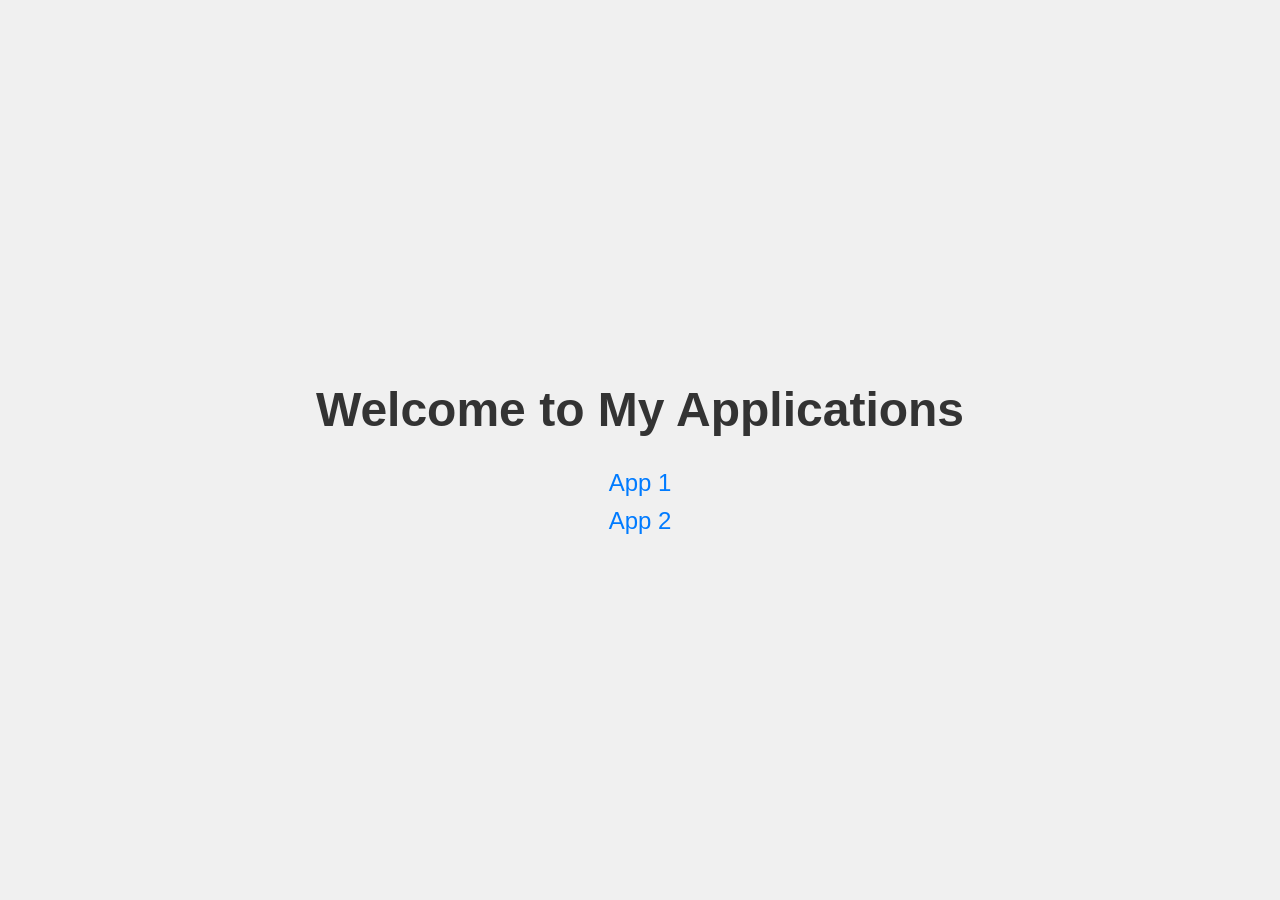
==== index.html @ a7c960a2 "Add files via upload" ====
<!DOCTYPE html>
<html lang="en">
<head>
  <meta charset="UTF-8">
  <meta name="viewport" content="width=device-width, initial-scale=1.0">
  <title>My Applications</title>
  <style>
    body {
      font-family: Arial, sans-serif;
      display: flex;
      justify-content: center;
      align-items: center;
      height: 100vh;
      background-color: #f0f0f0;
      margin: 0;
    }
    .container {
      text-align: center;
    }
    h1 {
      font-size: 3rem;
      color: #333;
    }
    ul {
      list-style: none;
      padding: 0;
    }
    li {
      margin: 10px 0;
    }
    a {
      text-decoration: none;
      font-size: 1.5rem;
      color: #007bff;
    }
    a:hover {
      text-decoration: underline;
    }
  </style>
</head>
<body>
  <div class="container">
    <h1>Welcome to My Applications</h1>
    <ul>
      <li><a href="index_finance.html">App 1</a></li>
      <li><a href="index_ess.html">App 2</a></li>
    </ul>
  </div>
</body>
</html>
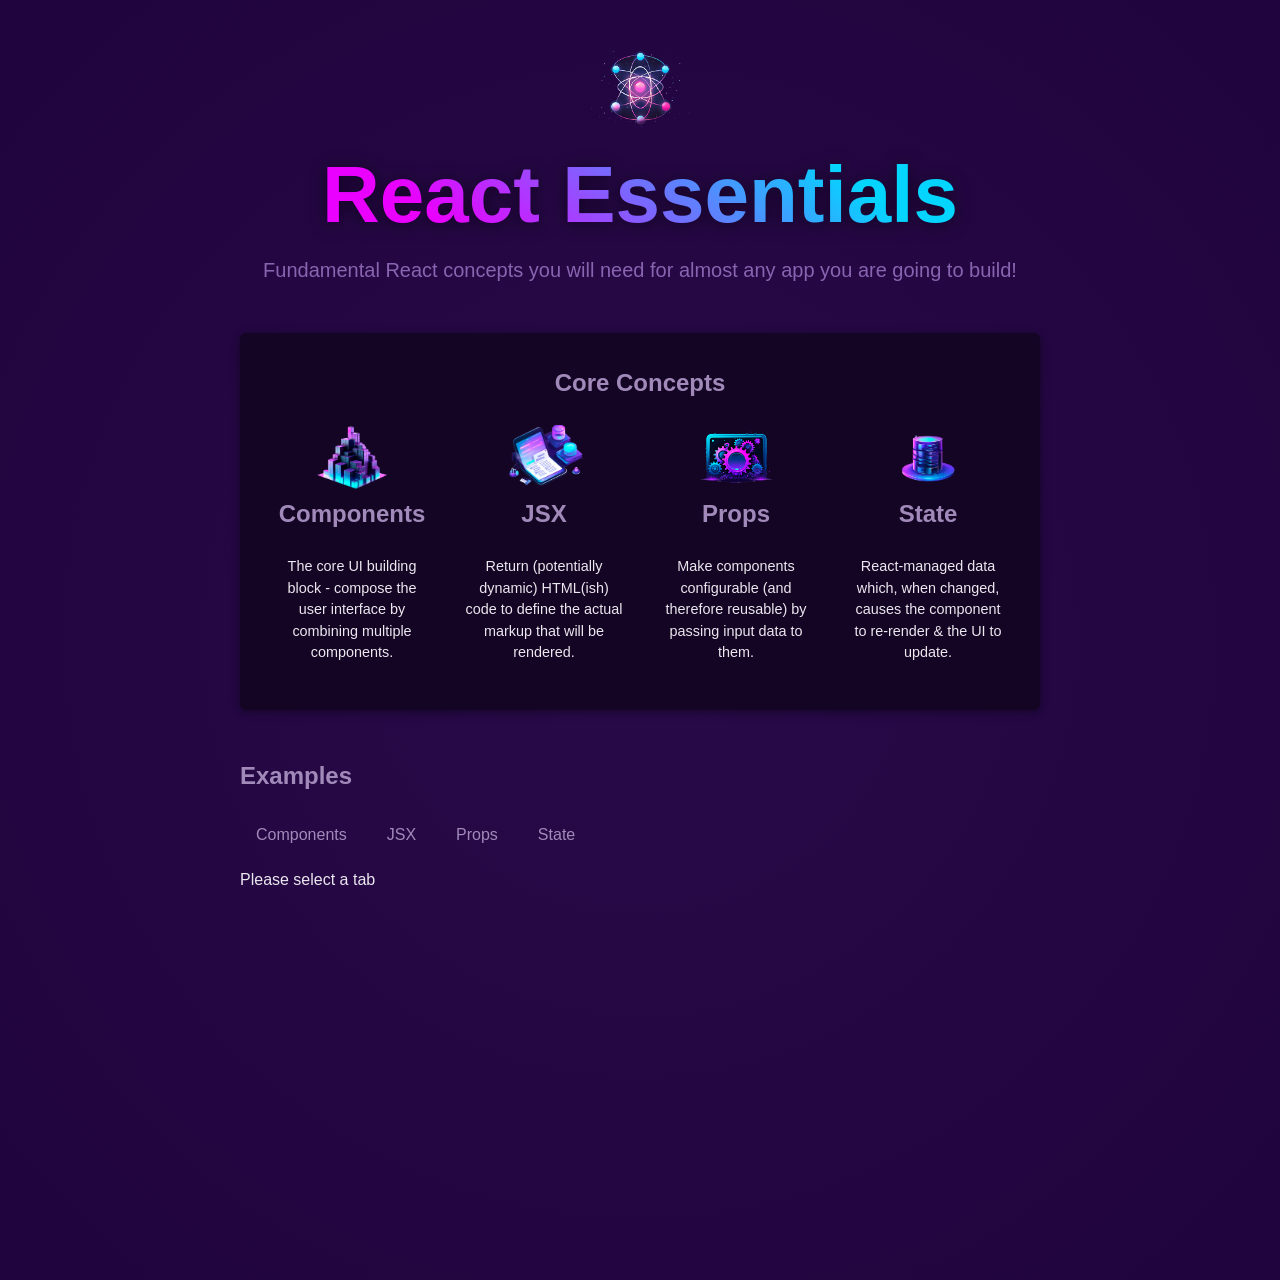
==== commit 98658cc9: "test" ====
--- a/index.html
+++ b/index.html
@@ -1,50 +1,15 @@
 <!DOCTYPE html>
 <html lang="en">
-<head>
-  <meta charset="UTF-8">
-  <meta name="viewport" content="width=device-width, initial-scale=1.0">
-  <title>My Applications</title>
-  <style>
-    body {
-      font-family: Arial, sans-serif;
-      display: flex;
-      justify-content: center;
-      align-items: center;
-      height: 100vh;
-      background-color: #f0f0f0;
-      margin: 0;
-    }
-    .container {
-      text-align: center;
-    }
-    h1 {
-      font-size: 3rem;
-      color: #333;
-    }
-    ul {
-      list-style: none;
-      padding: 0;
-    }
-    li {
-      margin: 10px 0;
-    }
-    a {
-      text-decoration: none;
-      font-size: 1.5rem;
-      color: #007bff;
-    }
-    a:hover {
-      text-decoration: underline;
-    }
-  </style>
-</head>
-<body>
-  <div class="container">
-    <h1>Welcome to My Applications</h1>
-    <ul>
-      <li><a href="index_finance.html">App 1</a></li>
-      <li><a href="index_ess.html">App 2</a></li>
-    </ul>
-  </div>
-</body>
+  <head>
+    <meta charset="UTF-8" />
+    <link rel="icon" type="image/svg+xml" href="/vite.svg" />
+    <meta name="viewport" content="width=device-width, initial-scale=1.0" />
+    <title>React Essentials</title>
+    <script type="module" crossorigin src="/assets/index-42e08d48.js"></script>
+    <link rel="stylesheet" href="/assets/index-a86177e3.css">
+  </head>
+  <body>
+    <div id="root"></div>
+    
+  </body>
 </html>
--- a/assets/index-a86177e3.css
+++ b/assets/index-a86177e3.css
@@ -0,0 +1 @@
+@import"https://fonts.googleapis.com/css2?family=Quicksand:wght@400;700&family=Roboto+Condensed:wght@400;700&display=swap";*{box-sizing:border-box}html{font-family:Quicksand,sans-serif;line-height:1.5;color:#ebe7ef;background:radial-gradient(#280a48,#20043d);font-synthesis:none;text-rendering:optimizeLegibility;-webkit-font-smoothing:antialiased;-moz-osx-font-smoothing:grayscale;-webkit-text-size-adjust:100%;min-height:80rem}header{text-align:center;margin:3rem 0}header img{height:5rem;width:10rem;object-fit:cover}header h1{margin:0;font-family:Roboto Condensed,sans-serif;font-size:5rem;background:linear-gradient(40deg,#ea00ff,#ea00ff,#03d5ff,#03d5ff);-webkit-background-clip:text;-webkit-text-fill-color:transparent;filter:drop-shadow(0 2px 8px rgba(0,0,0,.5))}header p{margin:0;font-size:1.25rem;color:#8964b0;font-family:Roboto Condensed,sans-serif}main{width:90%;max-width:50rem;margin:auto}#core-concepts{padding:2rem;border-radius:6px;background-color:#140524;box-shadow:0 2px 8px #0006}main h2{text-align:center;font-family:Roboto Condensed,sans-serif;margin:0 0 1.5rem;color:#a18aba}#core-concepts ul{list-style:none;padding:0;margin:0;display:flex;gap:2rem;flex-wrap:wrap;justify-content:center}#core-concepts li{width:10rem;text-align:center}#core-concepts li img{height:4rem;width:6rem;object-fit:cover}#core-concepts li h3{margin:.5rem 0}#core-concepts li p{font-size:.9rem}#examples{margin:3rem auto}#examples h2{text-align:left}#examples menu{margin:1rem 0;padding:0;display:flex;gap:.5rem;list-style:none}#examples menu button{padding:.5rem 1rem;border:none;border-radius:6px;background-color:transparent;color:#a18aba;font-family:Roboto Condensed,sans-serif;font-size:1rem;cursor:pointer;transition:all .2s ease-in-out}#examples menu button:hover{background-color:#1b082f;color:#ebe7ef}#examples menu button.active{background-color:#7925d3;color:#ebe7ef}#tab-content{padding:1rem;border-radius:6px;background-color:#2f1d43;box-shadow:0 2px 8px #0000004d}#tab-content h3{margin:0}#tab-content code{font-size:1rem}
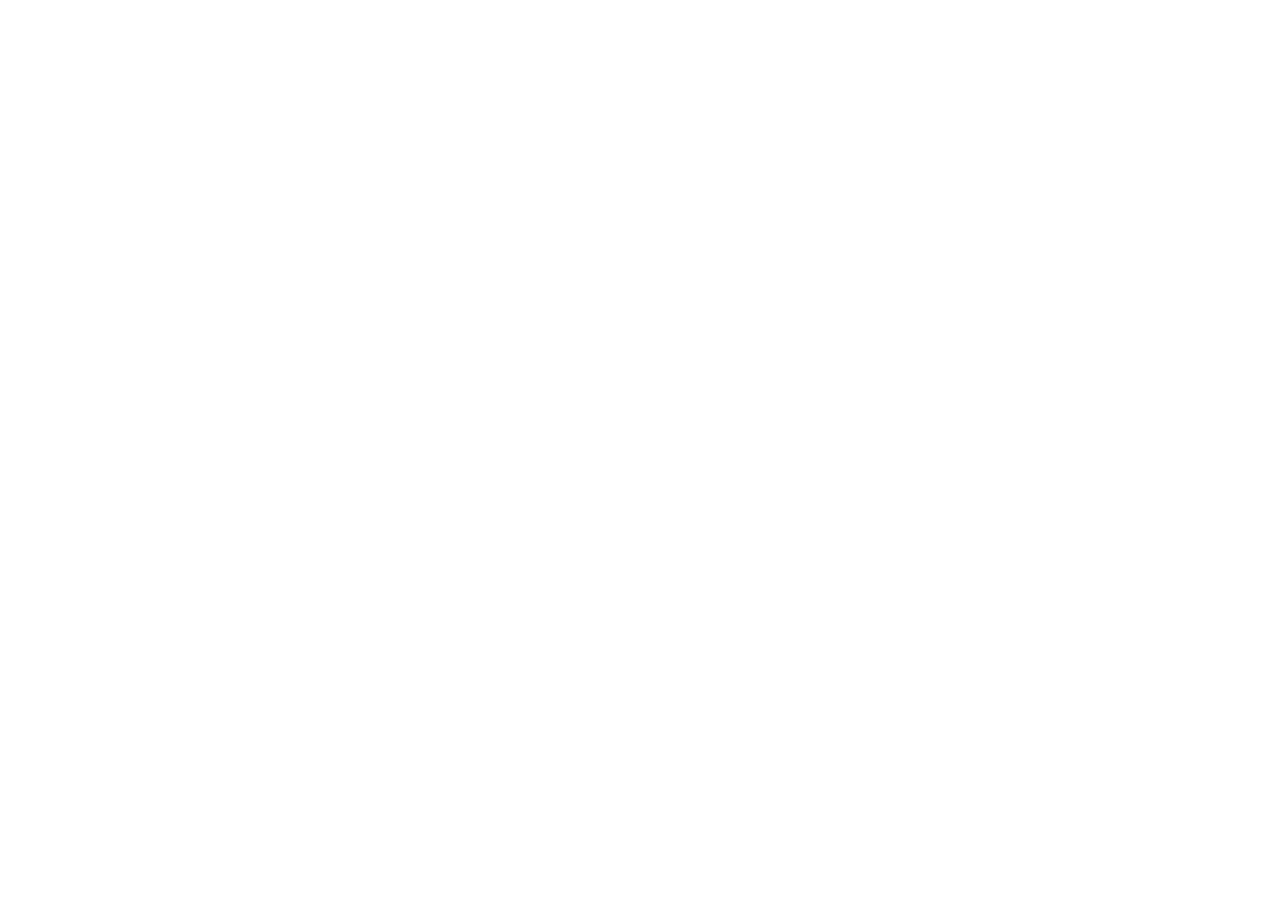
==== commit 2d823877: "updated" ====
--- a/index.html
+++ b/index.html
@@ -5,8 +5,8 @@
     <link rel="icon" type="image/svg+xml" href="/vite.svg" />
     <meta name="viewport" content="width=device-width, initial-scale=1.0" />
     <title>React Essentials</title>
-    <script type="module" crossorigin src="/assets/index-42e08d48.js"></script>
-    <link rel="stylesheet" href="/assets/index-a86177e3.css">
+    <script type="module" crossorigin src="/live/assets/index-10fbfd1d.js"></script>
+    <link rel="stylesheet" href="/live/assets/index-a86177e3.css">
   </head>
   <body>
     <div id="root"></div>
